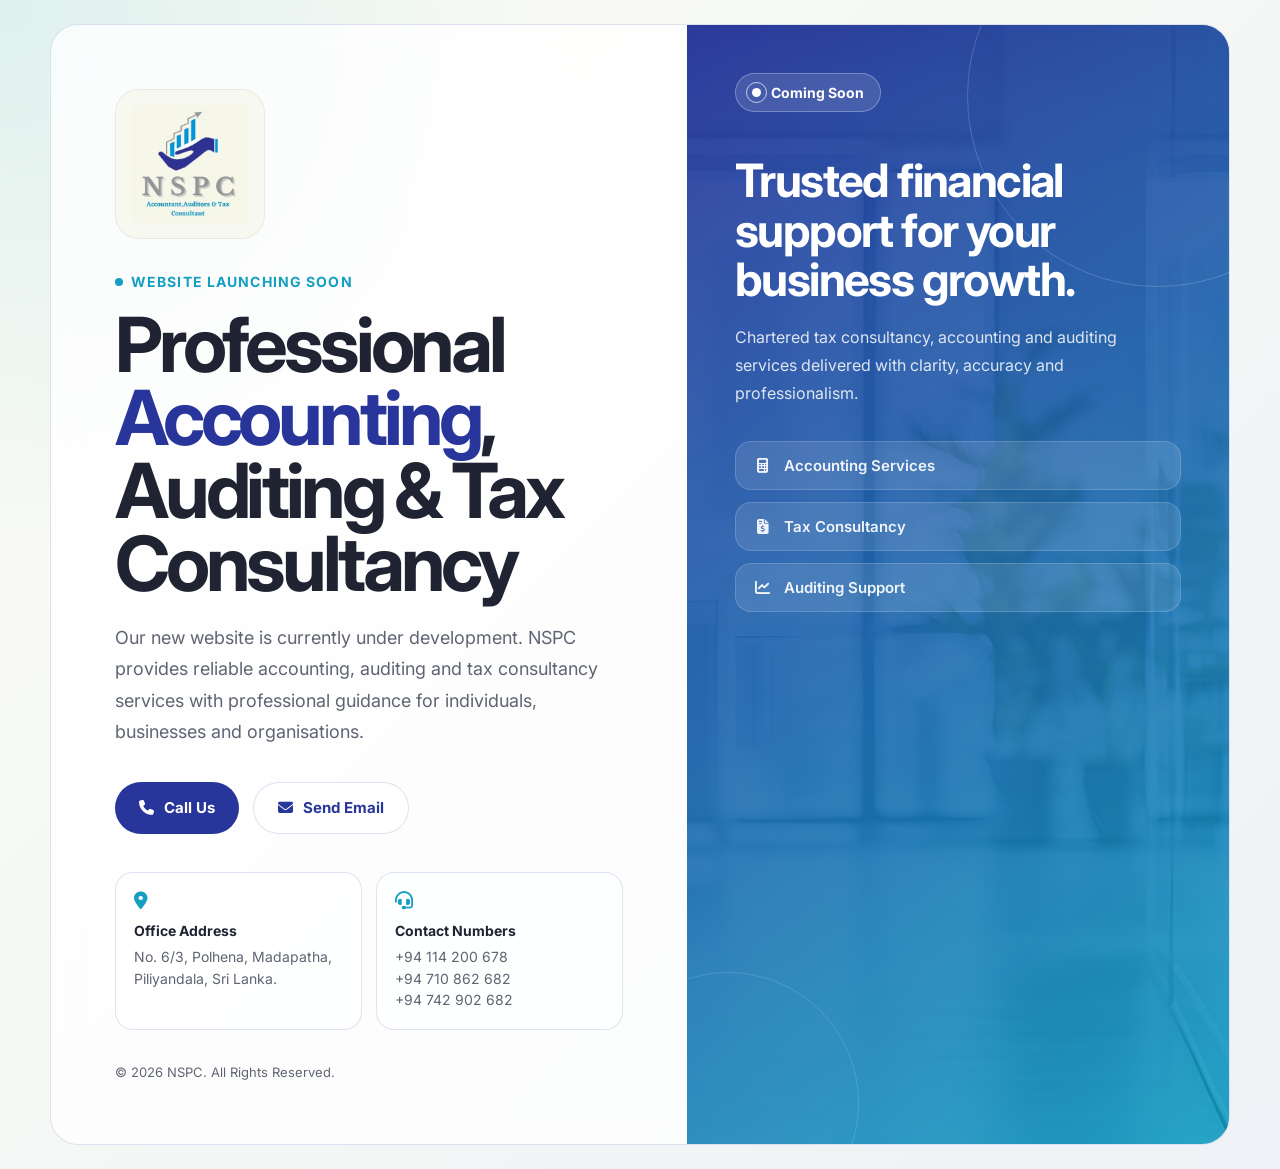
==== old/index.html @ ed777b6c "fresh" ====
<!DOCTYPE html>
<html lang="en">
<head>
  <meta charset="UTF-8" />
  <meta name="viewport" content="width=device-width, initial-scale=1.0" />

  <title>NSPC | Coming Soon</title>
  <meta name="description" content="NSPC - Accounting, Auditing & Tax Consultancy Service. Our website is coming soon." />

  <!-- Google Font -->
  <link rel="preconnect" href="https://fonts.googleapis.com">
  <link rel="preconnect" href="https://fonts.gstatic.com" crossorigin>
  <link href="https://fonts.googleapis.com/css2?family=Inter:wght@400;500;600;700;800&display=swap" rel="stylesheet">

  <!-- Font Awesome -->
  <link rel="stylesheet" href="https://cdnjs.cloudflare.com/ajax/libs/font-awesome/6.5.0/css/all.min.css">

  <style>
    :root {
      --primary: #28359b;
      --secondary: #139ec2;
      --dark: #202332;
      --text: #5f6472;
      --light: #f7f8ef;
      --white: #ffffff;
      --border: rgba(40, 53, 155, 0.14);
    }

    * {
      margin: 0;
      padding: 0;
      box-sizing: border-box;
    }

    body {
      font-family: "Inter", sans-serif;
      min-height: 100vh;
      color: var(--dark);
      background:
        radial-gradient(circle at top left, rgba(19, 158, 194, 0.12), transparent 32%),
        linear-gradient(135deg, #fbfcf4 0%, #eef2f6 100%);
      display: flex;
      align-items: center;
      justify-content: center;
      padding: 24px;
    }

    .page {
      width: 100%;
      max-width: 1180px;
      min-height: 680px;
      background: rgba(255, 255, 255, 0.78);
      border: 1px solid var(--border);
      border-radius: 28px;
      overflow: hidden;
      display: grid;
      grid-template-columns: 1.08fr 0.92fr;
      backdrop-filter: blur(14px);
    }

    .content {
      padding: 64px;
      display: flex;
      flex-direction: column;
      justify-content: center;
    }

    .logo-wrap {
      width: 150px;
      height: 150px;
      background: var(--light);
      border: 1px solid rgba(0, 0, 0, 0.06);
      border-radius: 24px;
      display: flex;
      align-items: center;
      justify-content: center;
      margin-bottom: 34px;
    }

    .logo-wrap img {
      width: 118px;
      height: auto;
      display: block;
    }

    .eyebrow {
      display: inline-flex;
      align-items: center;
      gap: 8px;
      width: fit-content;
      color: var(--secondary);
      font-size: 14px;
      font-weight: 700;
      letter-spacing: 0.08em;
      text-transform: uppercase;
      margin-bottom: 18px;
    }

    .eyebrow span {
      width: 8px;
      height: 8px;
      background: var(--secondary);
      border-radius: 50%;
      display: inline-block;
    }

    h1 {
      font-size: clamp(42px, 6vw, 76px);
      line-height: 0.96;
      letter-spacing: -0.055em;
      color: var(--dark);
      margin-bottom: 22px;
      max-width: 720px;
    }

    h1 strong {
      color: var(--primary);
    }

    .description {
      font-size: 18px;
      line-height: 1.75;
      color: var(--text);
      max-width: 640px;
      margin-bottom: 34px;
    }

    .actions {
      display: flex;
      gap: 14px;
      flex-wrap: wrap;
      margin-bottom: 38px;
    }

    .btn {
      display: inline-flex;
      align-items: center;
      justify-content: center;
      gap: 10px;
      min-height: 52px;
      padding: 0 24px;
      border-radius: 999px;
      text-decoration: none;
      font-size: 15px;
      font-weight: 700;
      transition: 0.25s ease;
    }

    .btn-primary {
      background: var(--primary);
      color: var(--white);
    }

    .btn-primary:hover {
      background: #202a7d;
      transform: translateY(-2px);
    }

    .btn-outline {
      border: 1px solid var(--border);
      color: var(--primary);
      background: rgba(255, 255, 255, 0.58);
    }

    .btn-outline:hover {
      border-color: var(--secondary);
      color: var(--secondary);
      transform: translateY(-2px);
    }

    .info-grid {
      display: grid;
      grid-template-columns: repeat(2, minmax(0, 1fr));
      gap: 14px;
      max-width: 720px;
    }

    .info-card {
      border: 1px solid var(--border);
      border-radius: 18px;
      padding: 18px;
      background: rgba(255, 255, 255, 0.62);
    }

    .info-card i {
      color: var(--secondary);
      font-size: 18px;
      margin-bottom: 12px;
    }

    .info-card h3 {
      font-size: 14px;
      margin-bottom: 7px;
      color: var(--dark);
    }

    .info-card p,
    .info-card a {
      font-size: 14px;
      line-height: 1.55;
      color: var(--text);
      text-decoration: none;
    }

    .visual {
      background:
        linear-gradient(145deg, rgba(40, 53, 155, 0.93), rgba(19, 158, 194, 0.88)),
        url("background.jpg") center/cover;
      padding: 48px;
      display: flex;
      flex-direction: column;
      justify-content: space-between;
      position: relative;
      overflow: hidden;
    }

    .visual::before {
      content: "";
      position: absolute;
      width: 380px;
      height: 380px;
      border: 1px solid rgba(255,255,255,0.18);
      border-radius: 50%;
      top: -120px;
      right: -120px;
    }

    .visual::after {
      content: "";
      position: absolute;
      width: 260px;
      height: 260px;
      border: 1px solid rgba(255,255,255,0.14);
      border-radius: 50%;
      bottom: -90px;
      left: -90px;
    }

    .visual-inner {
      position: relative;
      z-index: 2;
      color: var(--white);
    }

    .status {
      display: inline-flex;
      align-items: center;
      gap: 10px;
      padding: 10px 16px;
      border: 1px solid rgba(255, 255, 255, 0.28);
      border-radius: 999px;
      background: rgba(255, 255, 255, 0.12);
      font-size: 14px;
      font-weight: 700;
      margin-bottom: 44px;
    }

    .pulse {
      width: 9px;
      height: 9px;
      background: #ffffff;
      border-radius: 50%;
      position: relative;
    }

    .pulse::after {
      content: "";
      position: absolute;
      inset: -6px;
      border-radius: 50%;
      border: 1px solid rgba(255, 255, 255, 0.7);
      animation: pulse 1.6s infinite;
    }

    @keyframes pulse {
      from {
        transform: scale(0.6);
        opacity: 1;
      }

      to {
        transform: scale(1.7);
        opacity: 0;
      }
    }

    .service-box {
      margin-top: auto;
    }

    .service-box h2 {
      font-size: clamp(30px, 4vw, 46px);
      line-height: 1.08;
      letter-spacing: -0.035em;
      margin-bottom: 18px;
    }

    .service-box p {
      font-size: 16px;
      line-height: 1.75;
      color: rgba(255, 255, 255, 0.84);
      max-width: 460px;
    }

    .service-list {
      position: relative;
      z-index: 2;
      display: grid;
      gap: 12px;
      margin-top: 34px;
    }

    .service-item {
      display: flex;
      align-items: center;
      gap: 12px;
      padding: 14px 16px;
      border-radius: 16px;
      background: rgba(255, 255, 255, 0.11);
      border: 1px solid rgba(255, 255, 255, 0.16);
      color: rgba(255, 255, 255, 0.92);
      font-size: 15px;
      font-weight: 600;
    }

    .service-item i {
      width: 20px;
      text-align: center;
    }

    footer {
      margin-top: 34px;
      color: var(--text);
      font-size: 13px;
    }

    @media (max-width: 920px) {
      body {
        padding: 14px;
        align-items: flex-start;
      }

      .page {
        grid-template-columns: 1fr;
        min-height: auto;
        border-radius: 22px;
      }

      .content {
        padding: 36px 24px;
        text-align: center;
        align-items: center;
      }

      .logo-wrap {
        width: 124px;
        height: 124px;
        border-radius: 20px;
        margin-bottom: 26px;
        margin-left: auto;
        margin-right: auto;
      }

      .logo-wrap img {
        width: 98px;
      }

      .eyebrow {
        margin-left: auto;
        margin-right: auto;
      }

      .description {
        font-size: 16px;
        margin-left: auto;
        margin-right: auto;
      }

      .actions {
        justify-content: center;
      }

      .info-grid {
        grid-template-columns: 1fr;
        width: 100%;
      }

      .info-card {
        text-align: center;
      }

      .visual {
        padding: 34px 24px;
        min-height: 430px;
      }
    }

    @media (max-width: 520px) {
      body {
        padding: 10px;
      }

      .content {
        padding: 30px 18px;
      }

      h1 {
        font-size: 42px;
      }

      .actions {
        flex-direction: column;
        width: 100%;
      }

      .btn {
        width: 100%;
      }

      .visual {
        padding: 30px 18px;
      }

      .service-item {
        align-items: flex-start;
      }
    }
  </style>
</head>

<body>
  <main class="page">

    <section class="content">
      <div class="logo-wrap">
        <img src="Logo.jpg" alt="NSPC Logo">
      </div>

      <div class="eyebrow">
        <span></span>
        Website Launching Soon
      </div>

      <h1>
        Professional <strong>Accounting</strong>, Auditing & Tax Consultancy
      </h1>

      <p class="description">
        Our new website is currently under development. NSPC provides reliable accounting,
        auditing and tax consultancy services with professional guidance for individuals,
        businesses and organisations.
      </p>

      <div class="actions">
        <a class="btn btn-primary" href="tel:+94710862682">
          <i class="fa-solid fa-phone"></i>
          Call Us
        </a>

        <a class="btn btn-outline" href="mailto:nspereracom@gmail.com">
          <i class="fa-solid fa-envelope"></i>
          Send Email
        </a>
      </div>

      <div class="info-grid">
        <div class="info-card">
          <i class="fa-solid fa-location-dot"></i>
          <h3>Office Address</h3>
          <p>No. 6/3, Polhena, Madapatha, Piliyandala, Sri Lanka.</p>
        </div>

        <div class="info-card">
          <i class="fa-solid fa-headset"></i>
          <h3>Contact Numbers</h3>
          <p>
            <a href="tel:+94114200678">+94 114 200 678</a><br>
            <a href="tel:+94710862682">+94 710 862 682</a><br>
            <a href="tel:+94742902682">+94 742 902 682</a>
          </p>
        </div>
      </div>

      <footer>
        © <span id="year"></span> NSPC. All Rights Reserved.
      </footer>
    </section>

    <section class="visual">
      <div class="visual-inner">
        <div class="status">
          <span class="pulse"></span>
          Coming Soon
        </div>

        <div class="service-box">
          <h2>Trusted financial support for your business growth.</h2>
          <p>
            Chartered tax consultancy, accounting and auditing services delivered with clarity,
            accuracy and professionalism.
          </p>
        </div>

        <div class="service-list">
          <div class="service-item">
            <i class="fa-solid fa-calculator"></i>
            Accounting Services
          </div>

          <div class="service-item">
            <i class="fa-solid fa-file-invoice-dollar"></i>
            Tax Consultancy
          </div>

          <div class="service-item">
            <i class="fa-solid fa-chart-line"></i>
            Auditing Support
          </div>
        </div>
      </div>
    </section>

  </main>

  <script>
    document.getElementById("year").textContent = new Date().getFullYear();
  </script>
</body>
</html>
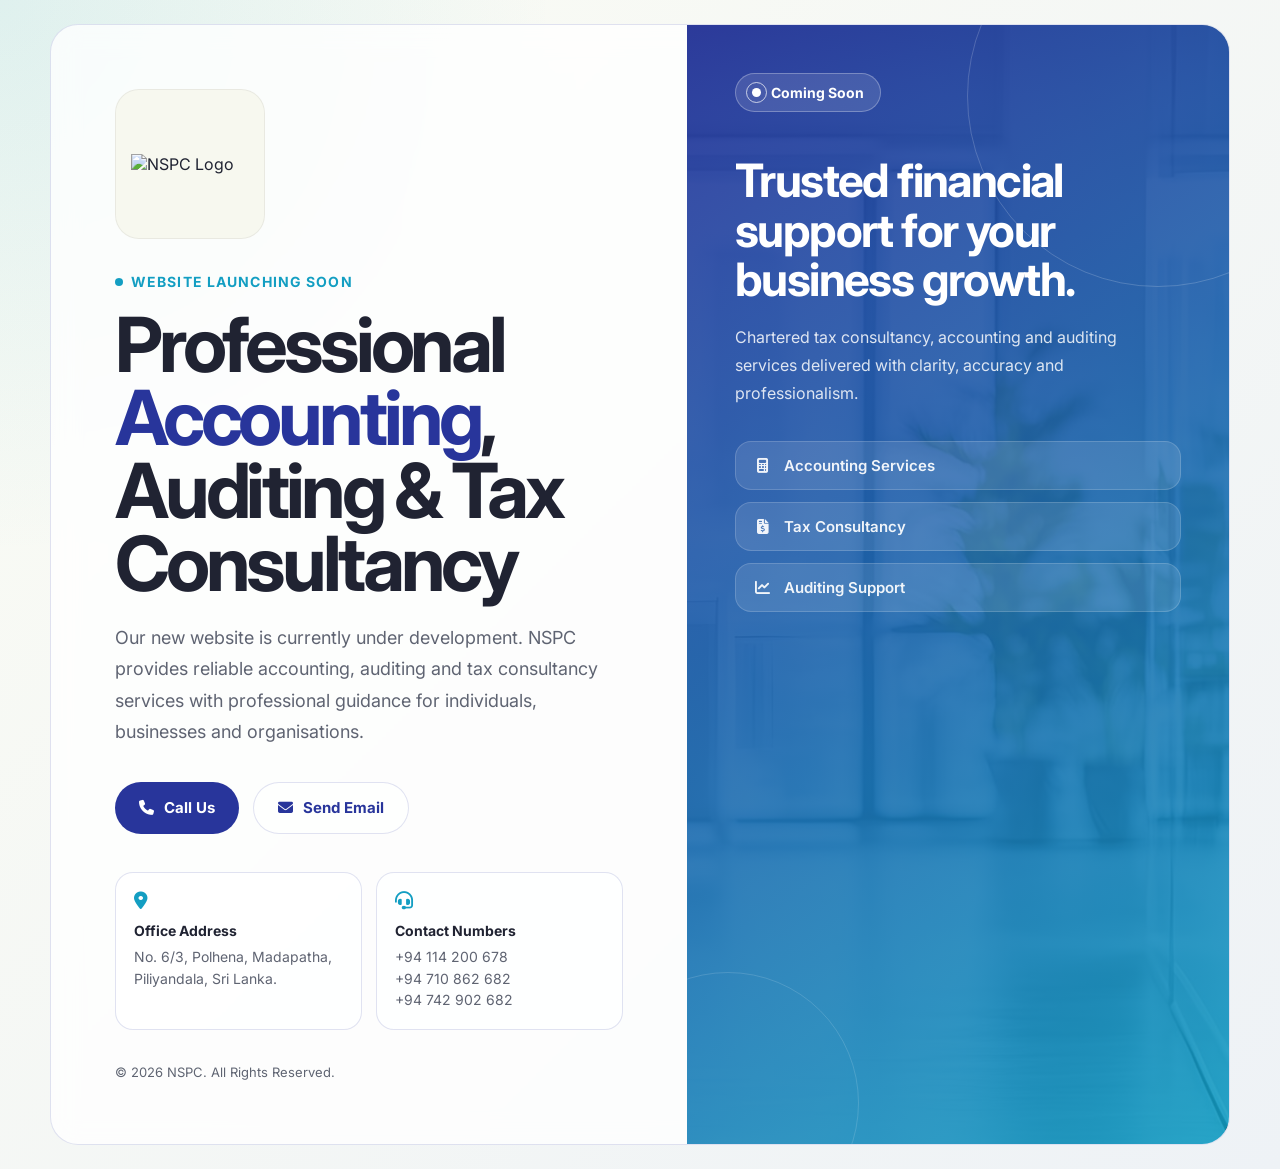
==== commit 290e8ed8: "asd" ====
--- a/old/index.html
+++ b/old/index.html
@@ -433,7 +433,7 @@
 
     <section class="content">
       <div class="logo-wrap">
-        <img src="Logo.jpg" alt="NSPC Logo">
+        <img src="LogoW.png" alt="NSPC Logo">
       </div>
 
       <div class="eyebrow">
